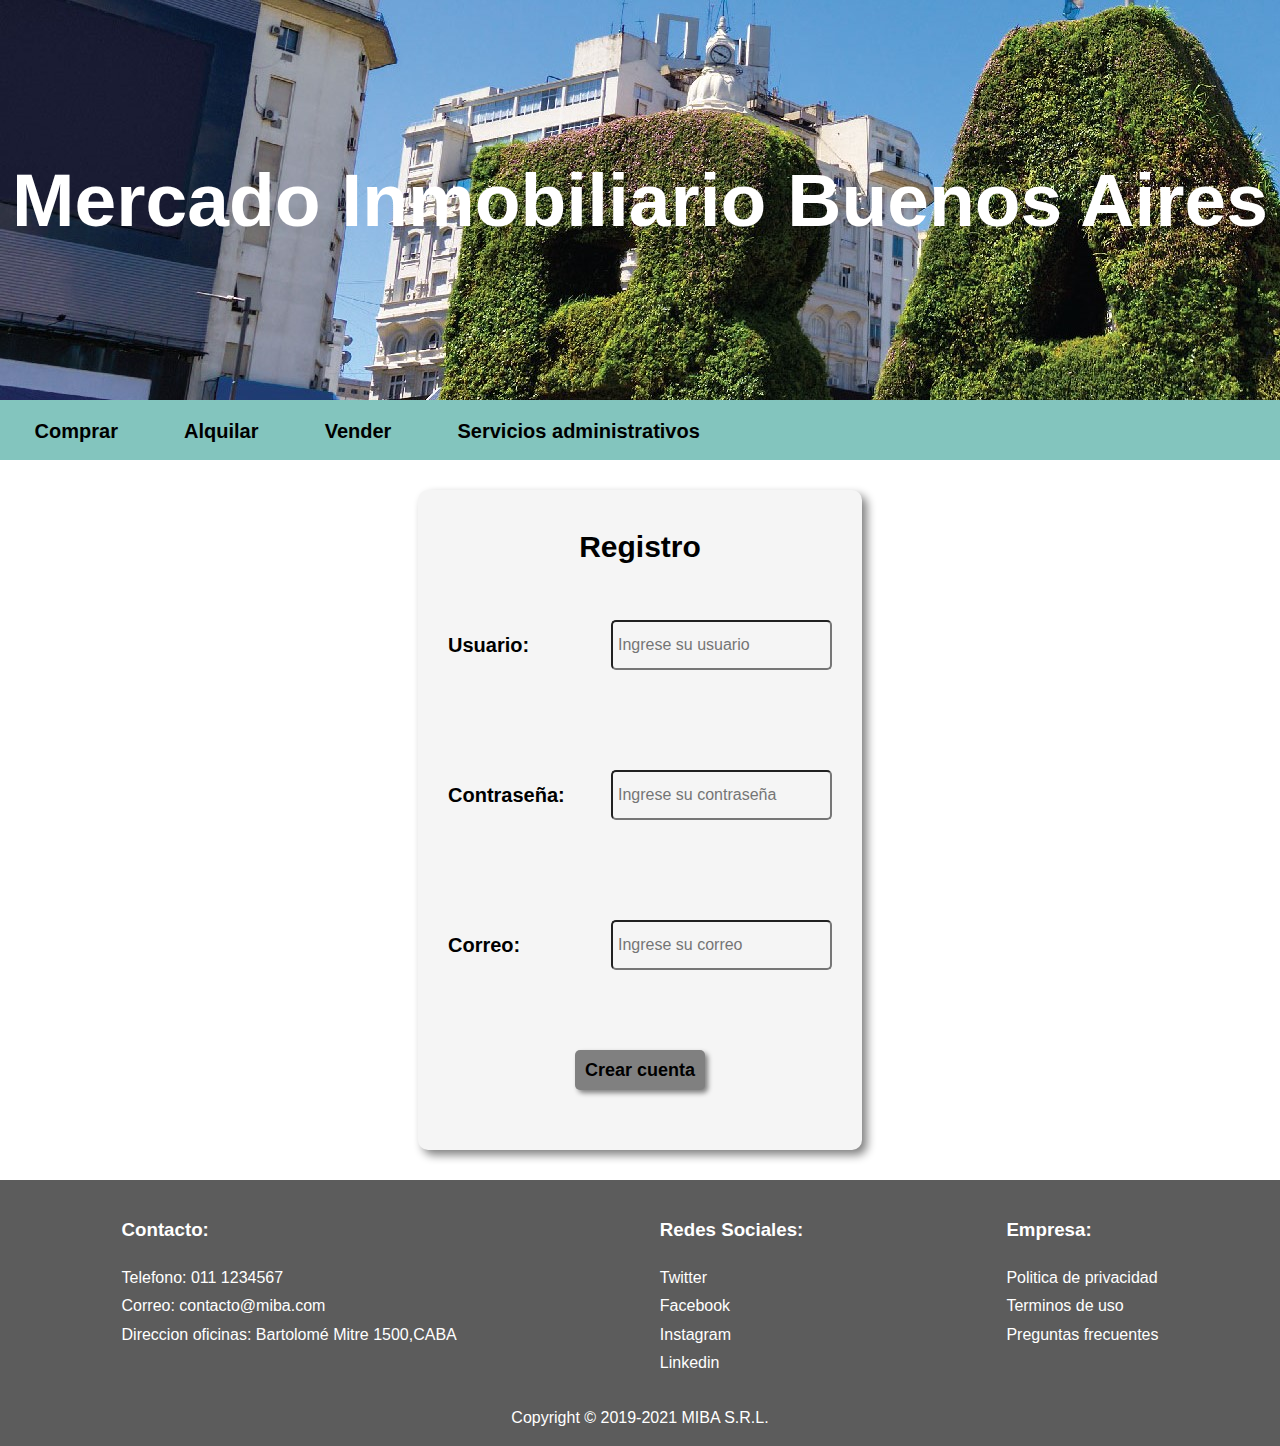
==== html/cuenta-nueva.html @ 44cd157e "listo html registro + validacion, en proceso crear cuenta .php" ====
<!DOCTYPE html>
<html lang="es">
  <head>
    <meta charset="utf-8" />
    <meta name="viewport" content="width=device-width, initial-scale=1.0" />
    <title>INDEX-TEST</title>
    <link rel="stylesheet" type="text/css" href="../css/normalize.css" />
    <link rel="stylesheet" type="text/css" href="../css/index.css" />
    <link rel="stylesheet" type="text/css" href="../css/login.css" />
    <link rel="stylesheet" type="text/css" href="../css/register.css" />
    <script src="../js/validar.js"></script>
  </head>
  <body>
    <header class="cabecera">
      <div class="portada">
        <a class="portada-enlace" href="../php/index.php"
          ><h1 class="portada-texto">Mercado Inmobiliario Buenos Aires</h1></a
        >
      </div>
      <div class="menu-contenedor">
        <nav class="nav">
          <ul class="menu">
            <li>
              <a class="enlace-boton"><span class="enlace-texto">Comprar </span></a>
            </li>
            <li>
              <a class="enlace-boton"><span class="enlace-texto">Alquilar </span></a>
            </li>
            <li>
              <a class="enlace-boton"><span class="enlace-texto">Vender </span></a>
            </li>
            <li>
              <a class="enlace-boton"><span class="enlace-texto">Servicios administrativos </span></a>
            </li>
          </ul>
        </nav>
    </header>
    <main>
      <form class="registro-formulario" action="../php/register.php" method="post">
        <h2 class="ingreso-titulo">Registro</h2>
        <label class="usuario-etiqueta" for="usuario">Usuario:</label>
        <input
          onblur="validar(this,obligatorio_registro)"
          placeholder="Ingrese su usuario"
          type="text"
          id="usuario"
          class="usuario-entrada valido"
          name="usuario"
        />
        <span class="usuario-error" id="usuario-error"></span>

        <label class="contraseña-etiqueta" for="contraseña">Contraseña:</label>
        <input
          onblur="validar(this,obligatorio_registro)"
          placeholder="Ingrese su contraseña"
          type="text"
          id="contraseña"
          class="contraseña-entrada valido"
          name="contraseña"
        />
        <span class="contraseña-error" id="contraseña-error"></span>

        <label class="correo-etiqueta" for="correo">Correo:</label>
        <input
          onblur="validar(this,obligatorio_registro)"
          placeholder="Ingrese su correo"
          type="text"
          id="correo"
          class="correo-entrada valido"
          name="correo"
        />
        <span class="correo-error" id="correo-error"></span>

        <div class="registro-botones">
          <input
            type="submit"
            id="ingresar"
            class="ingreso-boton off"
            value="Crear cuenta"
            disabled
          />
        </div>
      </form>
    </main>
    <footer>
      <div class="pie">
        <ul>
          <li><h3>Contacto:</h3></li>
          <li class="pie-info">Telefono: 011 1234567</li>
          <li class="pie-info">Correo: contacto@miba.com</li>
          <li class="pie-info">
            Direccion oficinas: Bartolomé Mitre 1500,CABA
          </li>
        </ul>
        <ul>
          <li><h3>Redes Sociales:</h3></li>
          <li class="pie-info">
            <a class="pie-enlace" target="_blank" href="https://twitter.com/"
              >Twitter</a
            >
          </li>
          <li class="pie-info">
            <a
              class="pie-enlace"
              target="_blank"
              href="https://www.facebook.com/"
              >Facebook</a
            >
          </li>
          <li class="pie-info">
            <a
              class="pie-enlace"
              target="_blank"
              href="https://www.instagram.com/"
              >Instagram</a
            >
          </li>
          <li class="pie-info">
            <a
              class="pie-enlace"
              target="_blank"
              href="https://www.linkedin.com/"
              >Linkedin</a
            >
          </li>
        </ul>
        <ul>
          <li><h3>Empresa:</h3></li>
          <li class="pie-info">
            <a class="pie-enlace">Politica de privacidad</a>
          </li>
          <li class="pie-info"><a class="pie-enlace">Terminos de uso</a></li>
          <li class="pie-info">
            <a class="pie-enlace">Preguntas frecuentes</a>
          </li>
        </ul>
      </div>
      <p class="copyright">Copyright © 2019-2021 MIBA S.R.L.</p>
    </footer>
  </body>
</html>
---- css/index.css ----
ul {
  list-style-type: none;
  padding: 0;
  margin: 0;
}
a {
  text-decoration: none;
}
html {
  font-family: Arial, Helvetica, sans-serif;
}
main {
  background-color: white;

  display: flex;
  justify-content: center;
  flex-direction: row;
  flex-wrap: wrap;
}
.cabecera {
  display: grid;
  grid-template-rows: 400px 60px;
}
.cabecera-enlace {
  text-decoration: none;
  color: black;
}
.cabecera-enlace:hover {
  color: white;
}
.portada {
  display: flex;
  justify-content: center;
  align-items: center;
  margin: 0;
  background-color: white;
  background-image: url("../assets/img/banner1.jpg");
  background-repeat: no-repeat;
}
.portada-enlace {
  color: white;
  text-decoration: none;
}
.portada-enlace:hover {
  color: yellow;
}
.portada-texto {
  font-size: 75px;
  margin: 0;
}
.menu-contenedor {
  background-color: #83c5be;
  padding-top: 20px;

  display: grid;
  grid-template-columns: 4fr 2fr 1fr;
  /*grid-template-rows: 1fr 1fr 1fr;*/
}
.nav {
  /*grid-row: 2/3;*/
}
.menu {
  display: flex;
  flex-flow: row nowrap;
  justify-content: space-around;
}
.cuenta-invitado {
  /*grid-row: 2/3;*/
  grid-column: 3/4;
  display: flex;
  flex-flow: row nowrap;
  justify-content: space-around;
}
.cuenta-registrado {
  /*grid-row: 2/3;*/
  grid-column: 3/4;
  display: flex;
  flex-flow: row wrap;
  justify-content: center;
}
.cuenta-menu {
  z-index: 1;
  margin-top: 5px;
  margin-left: 15px;

  padding: 10px;

  background-color: whitesmoke;
  border-radius: 5px;
  box-shadow: 3px 3px 5px grey;
}
.cuenta-menu-item {
  margin: 5px 0px 5px 0px;
}
.hide {
  visibility: hidden;
}
.show {
  visibility: visible;
}
.enlace-texto {
  font-size: 20px;
  font-weight: bold;
  padding: 0px 0px 0px 3px;
}
.enlace-boton {
  color: black;
  fill: black;
  display: flex;
  align-items: center;
}
.enlace-boton:hover {
  color: white;
  fill: white;
}
.icono-cuenta {
  height: 24px;
  width: 24px;
}
.icono-flecha {
  height: 16px;
  width: 18px;
}

.propuestas {
  background-color: whitesmoke;
  width: 90%;
  max-width: 1728px;
  border-radius: 10px;
  box-shadow: 5px 5px 10px grey;
  margin-top: 30px;

  display: grid;
  grid-template-columns: 1fr 1fr;
  height: 600px;
}
.ultima {
  margin-bottom: 30px;
}
.propuestas-titulo {
  margin: 0px 0px 20px 0px;
}
.propuestas-info {
  grid-column: 1/2;
  padding: 30px;
  display: flex;
  justify-content: space-around;
  flex-flow: column nowrap;
}
.propuestas-texto {
  font-size: 20px;
}
.propuestas-img {
  grid-column: 2/3;
  width: 100%;
  height: 100%;
  border-radius: 0px 10px 10px 0px;
}
.mas-info {
  background-color: #83c5be;
  border-radius: 5px;
  box-shadow: 3px 3px 5px grey;
  padding: 10px;
  font-weight: bold;
}
.mas-info:hover {
  color: white;
}
footer {
  background-color: #5c5c5c;
  display: grid;
  grid-template-rows: 4fr 1fr;
  color: white;
}
.pie {
  display: flex;
  flex-flow: row nowrap;
  justify-content: space-around;
  padding: 20px;
}
.pie-info {
  padding-top: 10px;
}
.pie-enlace {
  color: white;
  text-decoration: none;
}
.pie-enlace:hover {
  color: black;
}
.copyright {
  display: flex;
  justify-content: center;
}
---- css/login.css ----
.ingreso-formulario {
  background-color: whitesmoke;
  width: 30%;
  max-width: 1728px;
  border-radius: 10px;
  box-shadow: 5px 5px 10px grey;
  margin-top: 30px;
  margin-bottom: 30px;
  padding: 30px;

  display: grid;
  grid-template-columns: 1fr 1fr;
  grid-template-rows: 100px repeat(6, 50px) 100px;
}
.ingreso-titulo {
  grid-row: 1/2;
  grid-column: 1/3;
  display: flex;
  justify-content: center;
  align-items: flex-start;
  margin: 0px;
  padding-top: 10px;
  font-size: 30px;
}
.usuario-etiqueta {
  grid-row: 2/3;
  grid-column: 1/2;
  display: flex;
  justify-content: flex-start;
  align-items: center;
  font-size: 20px;
  font-weight: bold;
}
.usuario-entrada {
  grid-row: 2/3;
  grid-column: 2/3;
  padding: 5px;
  border-radius: 5px;
}
.usuario-error {
  grid-row: 3/4;
  grid-column: 2/3;
  padding: 10px 10px 10px 0px;
  color: red;
}
.contraseña-etiqueta {
  grid-row: 5/6;
  grid-column: 1/2;
  display: flex;
  justify-content: flex-start;
  align-items: center;
  font-size: 20px;
  font-weight: bold;
}
.contraseña-entrada {
  grid-row: 5/6;
  grid-column: 2/3;
  padding: 5px;
  border-radius: 5px;
}
.contraseña-error {
  grid-row: 6/7;
  grid-column: 2/3;
  padding: 10px 10px 10px 0px;
  color: red;
}
.ingreso-botones {
  grid-row: 7/9;
  grid-column: 1/3;
  display: flex;
  flex-flow: column nowrap;
  justify-content: space-around;
  align-items: center;
}

.ingreso-boton {
  border-radius: 5px;
  box-shadow: 3px 3px 5px grey;
  padding: 10px;
  font-weight: bold;
  text-align: center;
  font-size: 18px;
  color: black;
  border-width: 0px;
}
.on {
  background-color: #83c5be;
}
.on:hover {
  color: white;
}
.off {
  background-color: grey;
}
.valido {
  background-color: whitesmoke;
}
.error {
  background-color: #ff9494;
}
---- css/register.css ----
.registro-formulario {
  background-color: whitesmoke;
  width: 30%;
  max-width: 1728px;
  border-radius: 10px;
  box-shadow: 5px 5px 10px grey;
  margin-top: 30px;
  margin-bottom: 30px;
  padding: 30px;

  display: grid;
  grid-template-columns: 1fr 1fr;
  grid-template-rows: 100px repeat(8, 50px) 100px;
}
.correo-etiqueta {
  grid-row: 8/9;
  grid-column: 1/2;
  display: flex;
  justify-content: flex-start;
  align-items: center;
  font-size: 20px;
  font-weight: bold;
}
.correo-entrada {
  grid-row: 8/9;
  grid-column: 2/3;
  padding: 5px;
  border-radius: 5px;
}
.correo-error {
  grid-row: 9/10;
  grid-column: 2/3;
  padding: 10px 10px 10px 0px;
  color: red;
}
.registro-botones {
  grid-row: 10/11;
  grid-column: 1/3;
  display: flex;
  flex-flow: column nowrap;
  justify-content: space-around;
  align-items: center;
}
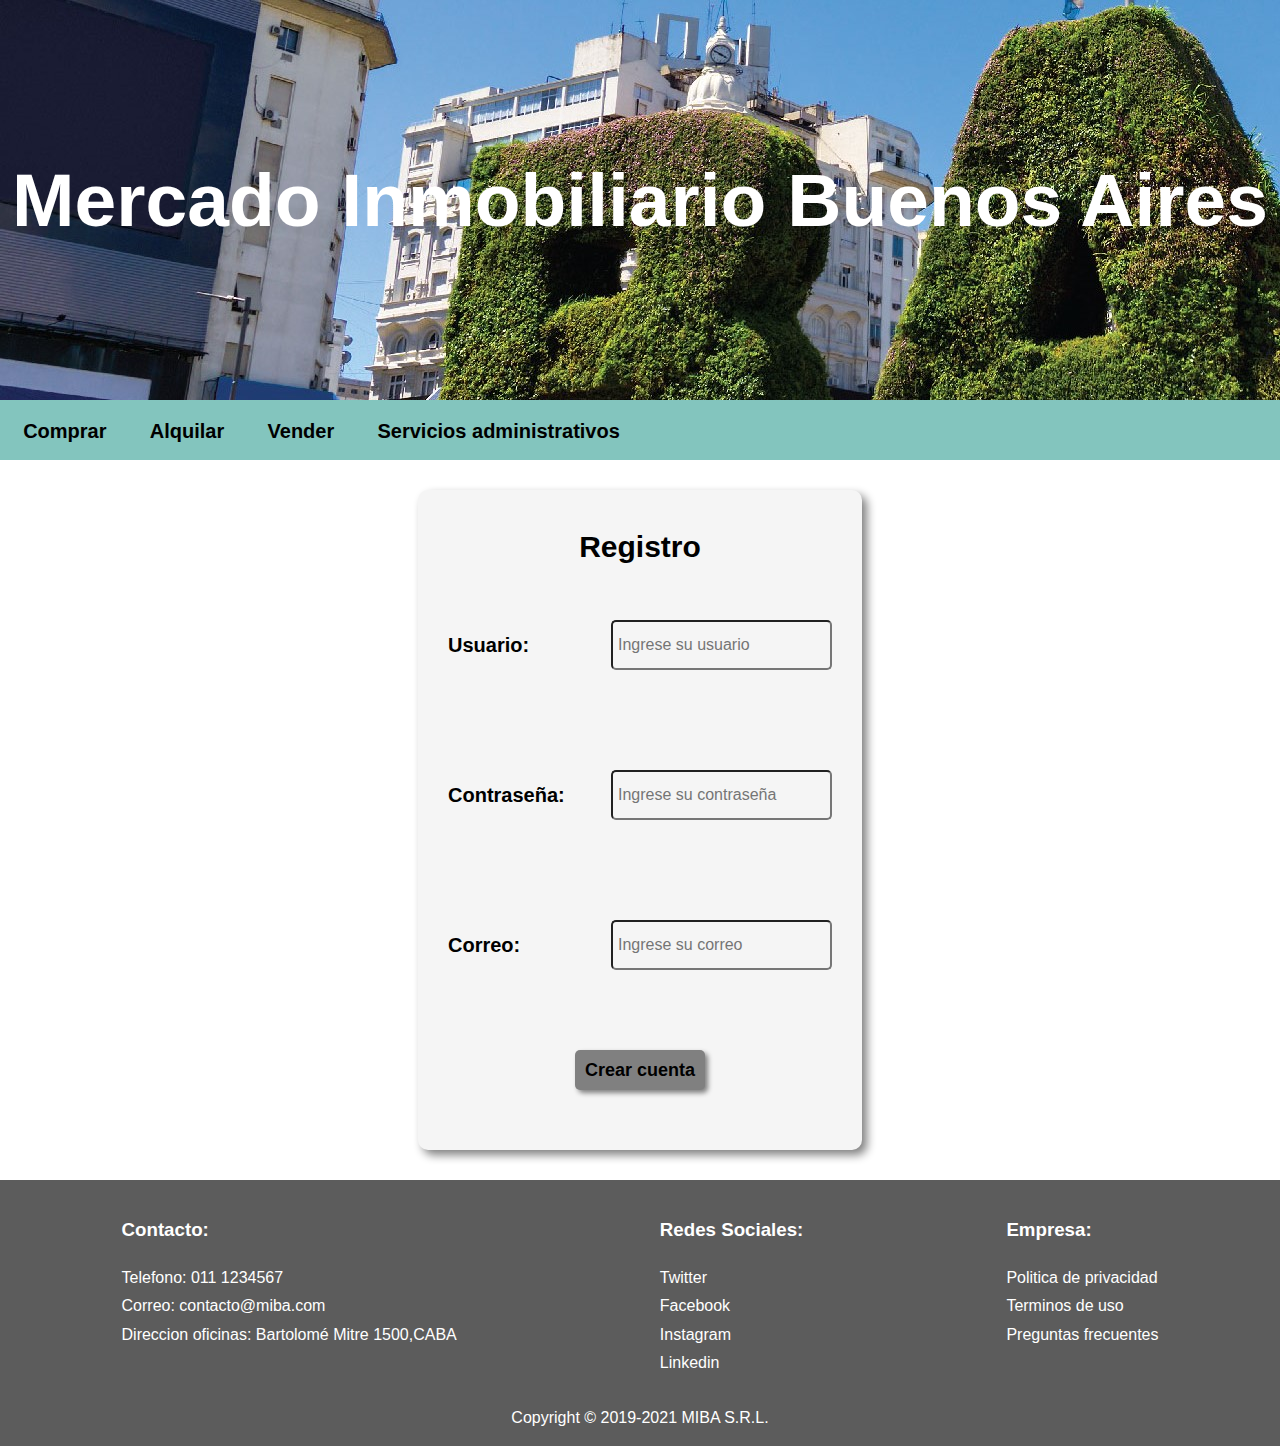
==== commit 69abf725: "listo enlaces de acceso con filtro aplicado" ====
--- a/html/cuenta-nueva.html
+++ b/html/cuenta-nueva.html
@@ -21,10 +21,10 @@
         <nav class="nav">
           <ul class="menu">
             <li>
-              <a class="enlace-boton"><span class="enlace-texto">Comprar </span></a>
+              <a href="propiedades.php?modo=compra" class="enlace-boton"><span class="enlace-texto">Comprar </span></a>
             </li>
             <li>
-              <a class="enlace-boton"><span class="enlace-texto">Alquilar </span></a>
+              <a href="propiedades.php?modo=alquiler" class="enlace-boton"><span class="enlace-texto">Alquilar </span></a>
             </li>
             <li>
               <a class="enlace-boton"><span class="enlace-texto">Vender </span></a>
@@ -35,8 +35,8 @@
           </ul>
         </nav>
     </header>
-    <main>
-      <form class="registro-formulario" action="../php/register.php" method="post">
+    <main class="main-index">
+      <form class="registro-formulario" action="../php/registro.php" method="post">
         <h2 class="ingreso-titulo">Registro</h2>
         <label class="usuario-etiqueta" for="usuario">Usuario:</label>
         <input
@@ -53,7 +53,7 @@
         <input
           onblur="validar(this,obligatorio_registro)"
           placeholder="Ingrese su contraseña"
-          type="text"
+          type="password"
           id="contraseña"
           class="contraseña-entrada valido"
           name="contraseña"
--- a/css/index.css
+++ b/css/index.css
@@ -9,7 +9,7 @@
 html {
   font-family: Arial, Helvetica, sans-serif;
 }
-main {
+.main-index {
   background-color: white;
 
   display: flex;
@@ -53,7 +53,7 @@
   padding-top: 20px;
 
   display: grid;
-  grid-template-columns: 4fr 2fr 1fr;
+  grid-template-columns: 4fr 2fr 2fr;
   /*grid-template-rows: 1fr 1fr 1fr;*/
 }
 .nav {
@@ -75,8 +75,8 @@
   /*grid-row: 2/3;*/
   grid-column: 3/4;
   display: flex;
-  flex-flow: row wrap;
-  justify-content: center;
+  flex-flow: column nowrap;
+  align-items: center;
 }
 .cuenta-menu {
   z-index: 1;
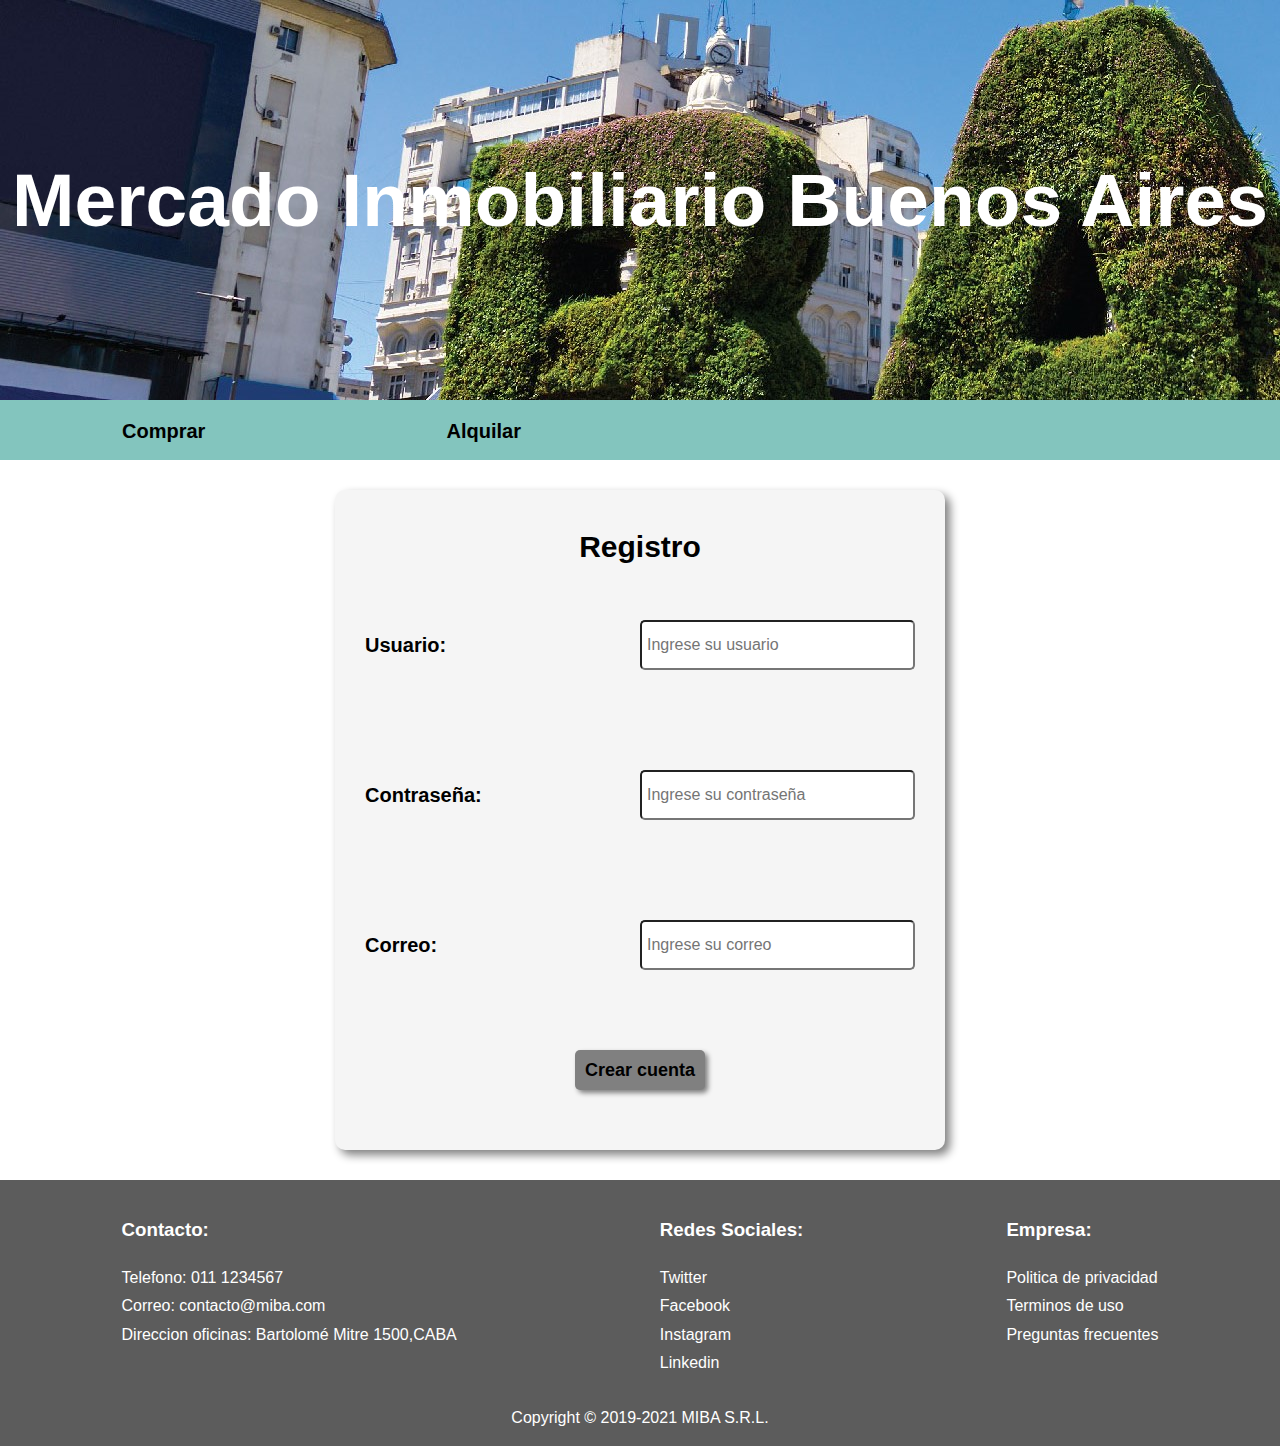
==== commit 02f82224: "Limpieza" ====
--- a/html/cuenta-nueva.html
+++ b/html/cuenta-nueva.html
@@ -26,12 +26,7 @@
             <li>
               <a href="propiedades.php?modo=alquiler" class="enlace-boton"><span class="enlace-texto">Alquilar </span></a>
             </li>
-            <li>
-              <a class="enlace-boton"><span class="enlace-texto">Vender </span></a>
-            </li>
-            <li>
-              <a class="enlace-boton"><span class="enlace-texto">Servicios administrativos </span></a>
-            </li>
+
           </ul>
         </nav>
     </header>
--- a/css/index.css
+++ b/css/index.css
@@ -132,7 +132,7 @@
 
   display: grid;
   grid-template-columns: 1fr 1fr;
-  height: 600px;
+  height: 500px;
 }
 .ultima {
   margin-bottom: 30px;
@@ -153,7 +153,7 @@
 .propuestas-img {
   grid-column: 2/3;
   width: 100%;
-  height: 100%;
+  height: 500px;
   border-radius: 0px 10px 10px 0px;
 }
 .mas-info {
--- a/css/login.css
+++ b/css/login.css
@@ -1,6 +1,6 @@
 .ingreso-formulario {
   background-color: whitesmoke;
-  width: 30%;
+  width: 550px;
   max-width: 1728px;
   border-radius: 10px;
   box-shadow: 5px 5px 10px grey;
@@ -93,7 +93,7 @@
   background-color: grey;
 }
 .valido {
-  background-color: whitesmoke;
+  background-color: white;
 }
 .error {
   background-color: #ff9494;
--- a/css/register.css
+++ b/css/register.css
@@ -1,6 +1,6 @@
 .registro-formulario {
   background-color: whitesmoke;
-  width: 30%;
+  width: 550px;
   max-width: 1728px;
   border-radius: 10px;
   box-shadow: 5px 5px 10px grey;
